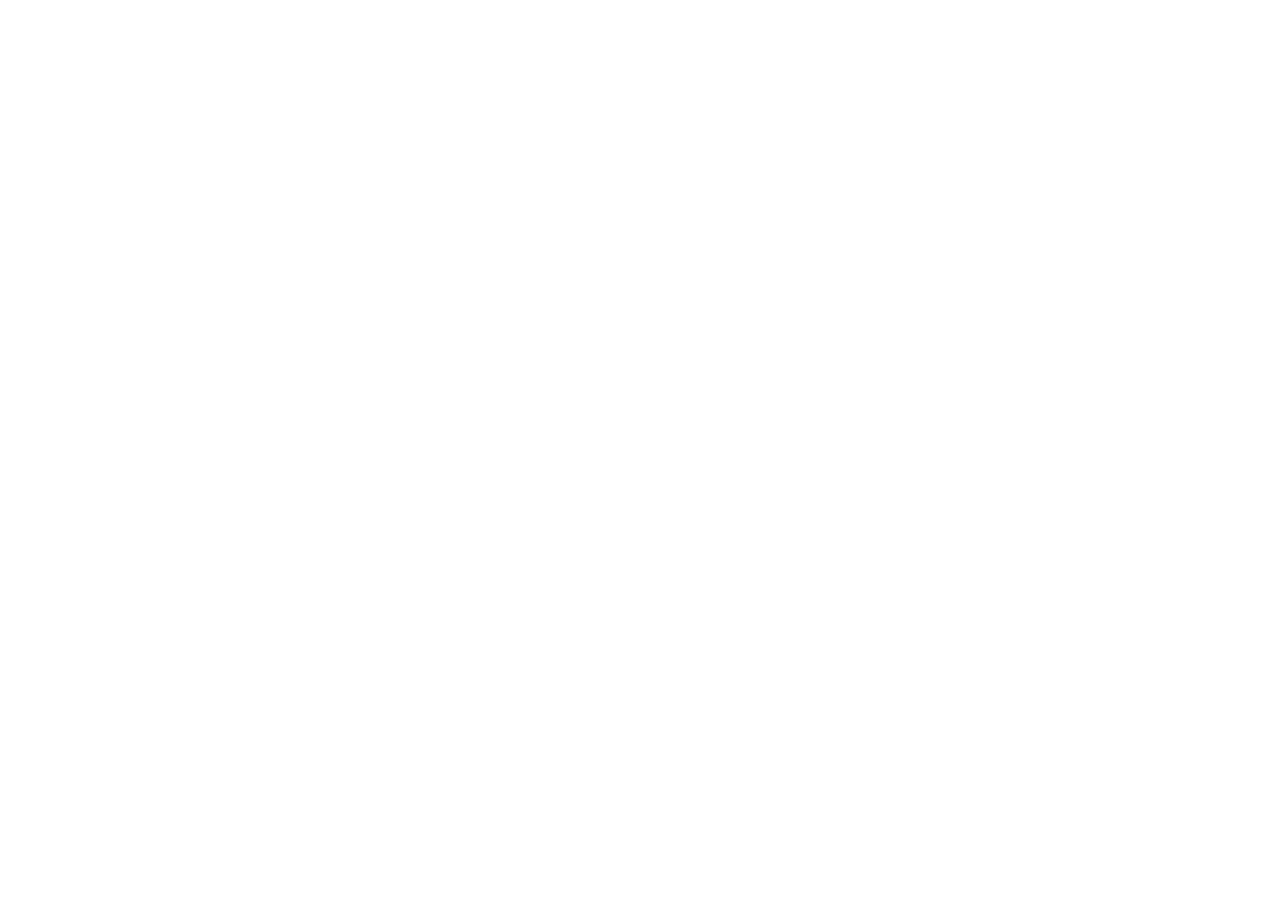
==== pages/case-01.html @ 5da4167d "Done Case 01 but not completed." ====
<!DOCTYPE html>
<html lang="en">
  <head>
    <meta charset="UTF-8" />
    <meta name="viewport" content="width=device-width, initial-scale=1.0" />
    <title>Case 03</title>
    <link rel="stylesheet" href="/css/case-03.css" />
  </head>
  <body>
    <div class="container">
      <div class="center-sq">
        <div class="center-circle"></div>
      </div>
      <div class="box box-1">
        <div class="small tl"></div>
        <div class="small tr"></div>
        <div class="center">
          <div class="sq"></div>
        </div>
      </div>

      <div class="box box-2">
        <div class="small tl"></div>
        <div class="small tr"></div>
        <div class="center">
          <div class="sq"></div>
        </div>
      </div>

      <div class="box box-3">
        <div class="small bl"></div>
        <div class="small br"></div>
        <div class="center">
          <div class="sq"></div>
        </div>
      </div>

      <div class="box box-4">
        <div class="small bl"></div>
        <div class="small br"></div>
        <div class="center">
          <div class="sq"></div>
        </div>
      </div>
    </div>
  </body>
</html>
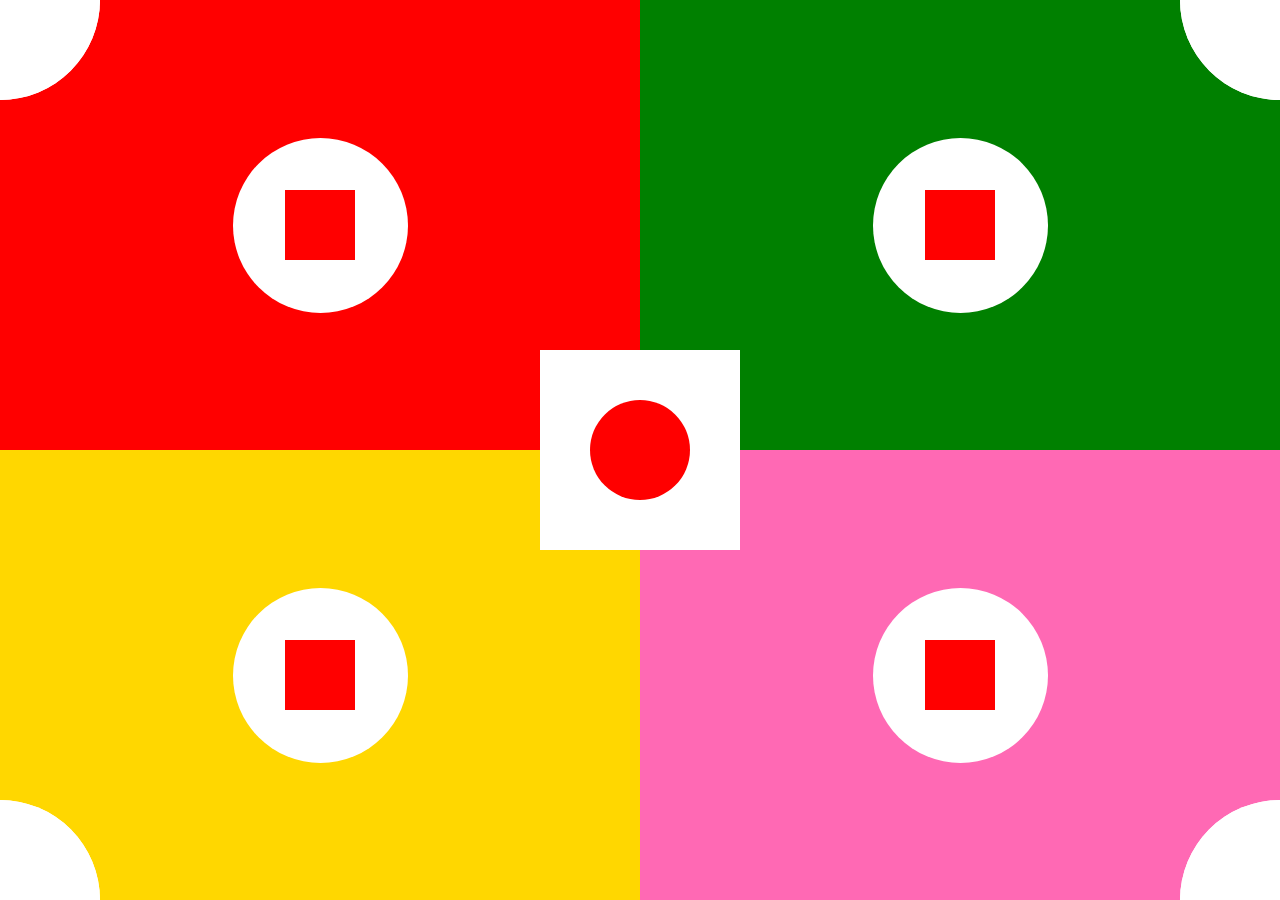
==== commit 0910ce04: "Done case 2 but not complete" ====
--- a/pages/case-01.html
+++ b/pages/case-01.html
@@ -3,8 +3,8 @@
   <head>
     <meta charset="UTF-8" />
     <meta name="viewport" content="width=device-width, initial-scale=1.0" />
-    <title>Case 03</title>
-    <link rel="stylesheet" href="/css/case-03.css" />
+    <title>Case 01</title>
+    <link rel="stylesheet" href="/css/case-01.css" />
   </head>
   <body>
     <div class="container">
--- a/css/case-01.css
+++ b/css/case-01.css
@@ -0,0 +1,109 @@
+body {
+  margin: 0;
+  padding: 0;
+  /* box-sizing: border-box; */
+  /* border: 1px solid black; */
+}
+
+.container {
+  display: grid;
+  grid-template-columns: 1fr 1fr;
+  grid-template-rows: 1fr 1fr;
+  height: 100vh;
+}
+
+.box {
+  display: flex;
+  align-items: center;
+  justify-content: center;
+}
+
+.box-1 {
+  background-color: red;
+}
+
+.box-2 {
+  background-color: green;
+}
+
+.box-3 {
+  background-color: gold;
+}
+
+.box-4 {
+  background-color: hotpink;
+}
+
+.small {
+  width: 100px;
+  height: 100px;
+  position: absolute;
+  background-color: white;
+}
+
+.tl {
+  top: 0;
+  left: 0;
+  border-bottom-right-radius: 100%;
+}
+
+.tr {
+  top: 0;
+  right: 0;
+  border-bottom-left-radius: 100%;
+}
+
+.bl {
+  bottom: 0;
+  left: 0;
+  border-top-right-radius: 100%;
+}
+
+.br {
+  bottom: 0;
+  right: 0;
+  border-top-left-radius: 100%;
+}
+
+.center {
+  width: 175px;
+  height: 175px;
+  position: absolute;
+  background-color: white;
+  border-radius: 50%;
+  /* top: 0;
+  right: 0;
+  border-bottom-left-radius: 100%; */
+}
+
+.sq {
+  width: 70px;
+  height: 70px;
+  background-color: red;
+  position: absolute;
+  top: 50%;
+  left: 50%;
+  transform: translate(-50%, -50%);
+}
+
+.center-sq {
+  width: 200px;
+  height: 200px;
+  background-color: white;
+  position: absolute;
+  top: 50%;
+  left: 50%;
+  transform: translate(-50%, -50%);
+}
+
+.center-circle {
+  width: 100px;
+  height: 100px;
+  background-color: red;
+  /* border: 1px solid black; */
+  border-radius: 50%;
+  position: absolute;
+  top: 50%;
+  left: 50%;
+  transform: translate(-50%, -50%);
+}
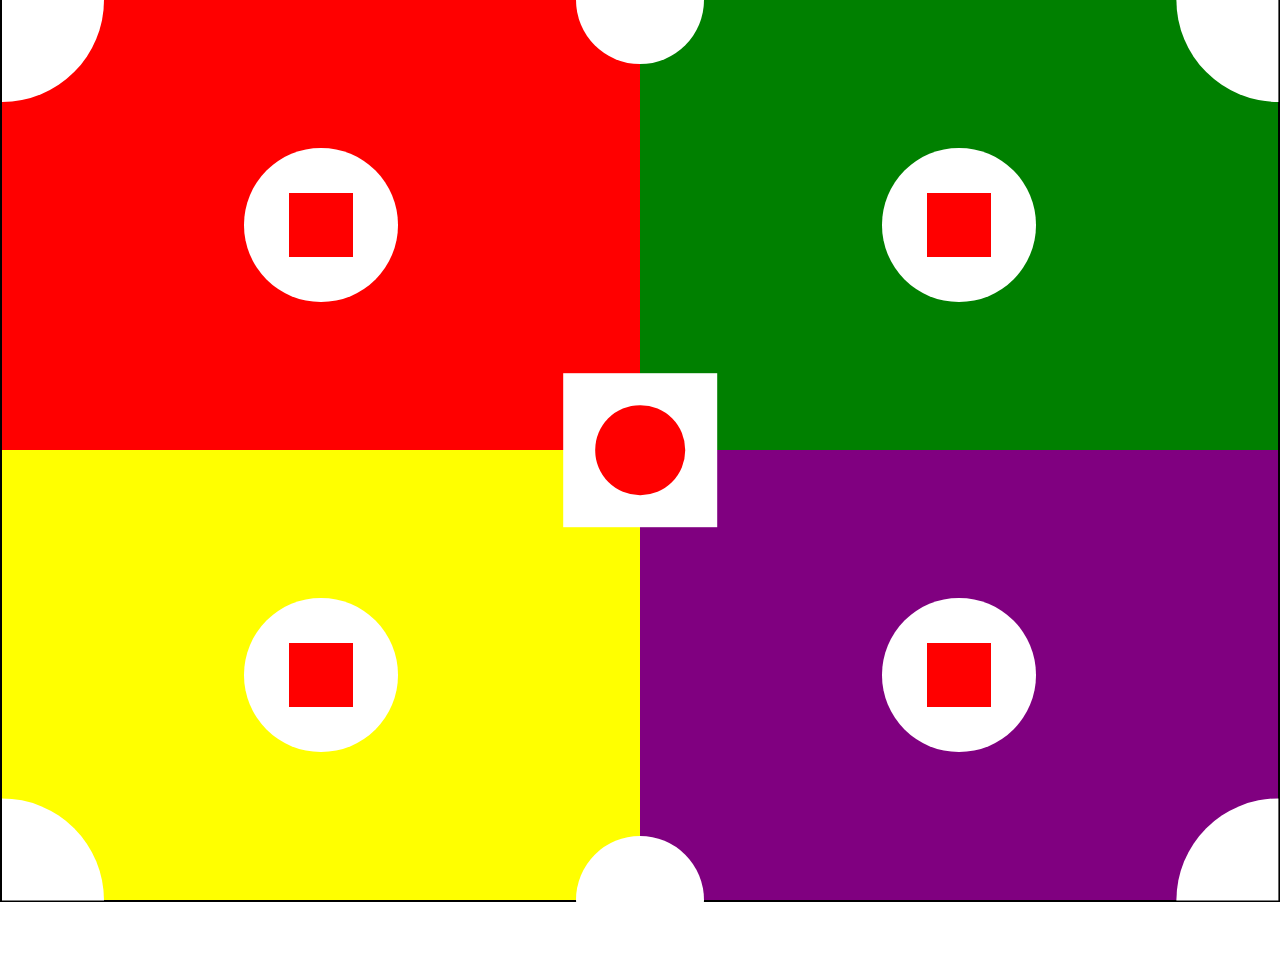
==== commit 94ebdbd5: "complete case 01" ====
--- a/pages/case-01.html
+++ b/pages/case-01.html
@@ -4,44 +4,45 @@
     <meta charset="UTF-8" />
     <meta name="viewport" content="width=device-width, initial-scale=1.0" />
     <title>Case 01</title>
+    <link rel="icon" href="/assets/images/assignment.png" />
     <link rel="stylesheet" href="/css/case-01.css" />
   </head>
   <body>
     <div class="container">
-      <div class="center-sq">
+      <div class="box top-left">
+        <div class="circle">
+          <div class="square"></div>
+        </div>
+        <div class="corner"></div>
+      </div>
+
+      <div class="box top-right">
+        <div class="circle">
+          <div class="square"></div>
+        </div>
+        <div class="corner"></div>
+      </div>
+
+      <div class="box bottom-left">
+        <div class="circle">
+          <div class="square"></div>
+        </div>
+        <div class="corner"></div>
+      </div>
+
+      <div class="box bottom-right">
+        <div class="circle">
+          <div class="square"></div>
+        </div>
+        <div class="corner"></div>
+      </div>
+
+      <div class="center-box">
         <div class="center-circle"></div>
       </div>
-      <div class="box box-1">
-        <div class="small tl"></div>
-        <div class="small tr"></div>
-        <div class="center">
-          <div class="sq"></div>
-        </div>
-      </div>
 
-      <div class="box box-2">
-        <div class="small tl"></div>
-        <div class="small tr"></div>
-        <div class="center">
-          <div class="sq"></div>
-        </div>
-      </div>
-
-      <div class="box box-3">
-        <div class="small bl"></div>
-        <div class="small br"></div>
-        <div class="center">
-          <div class="sq"></div>
-        </div>
-      </div>
-
-      <div class="box box-4">
-        <div class="small bl"></div>
-        <div class="small br"></div>
-        <div class="center">
-          <div class="sq"></div>
-        </div>
-      </div>
+      <div class="middle-half-circle top-middle-circle"></div>
+      <div class="middle-half-circle bottom-middle-circle"></div>
     </div>
   </body>
 </html>
--- a/css/case-01.css
+++ b/css/case-01.css
@@ -1,109 +1,133 @@
 body {
   margin: 0;
   padding: 0;
-  /* box-sizing: border-box; */
-  /* border: 1px solid black; */
+  box-sizing: border-box;
+  display: flex;
+  justify-content: center;
+  align-items: center;
+  width: 100vw;
+  height: 100vh;
+  background: white;
+  overflow: hidden;
 }
 
 .container {
-  display: grid;
-  grid-template-columns: 1fr 1fr;
-  grid-template-rows: 1fr 1fr;
+  width: 100vw;
   height: 100vh;
+  position: relative;
+  display: flex;
+  border: 2px solid black;
 }
 
 .box {
+  width: 50%;
+  height: 50%;
+  position: absolute;
   display: flex;
+  justify-content: center;
   align-items: center;
-  justify-content: center;
 }
 
-.box-1 {
-  background-color: red;
+.top-left {
+  background: red;
+  top: 0;
+  left: 0;
+}
+.top-right {
+  background: green;
+  top: 0;
+  right: 0;
+}
+.bottom-left {
+  background: yellow;
+  bottom: 0;
+  left: 0;
+}
+.bottom-right {
+  background: purple;
+  bottom: 0;
+  right: 0;
 }
 
-.box-2 {
-  background-color: green;
+.circle {
+  width: 12vw;
+  height: 12vw;
+  background: white;
+  border-radius: 50%;
+  position: absolute;
+  display: flex;
+  justify-content: center;
+  align-items: center;
 }
 
-.box-3 {
-  background-color: gold;
+.square {
+  width: 5vw;
+  height: 5vw;
+  background: red;
 }
 
-.box-4 {
-  background-color: hotpink;
-}
-
-.small {
-  width: 100px;
-  height: 100px;
+.center-box {
   position: absolute;
-  background-color: white;
-}
-
-.tl {
-  top: 0;
-  left: 0;
-  border-bottom-right-radius: 100%;
-}
-
-.tr {
-  top: 0;
-  right: 0;
-  border-bottom-left-radius: 100%;
-}
-
-.bl {
-  bottom: 0;
-  left: 0;
-  border-top-right-radius: 100%;
-}
-
-.br {
-  bottom: 0;
-  right: 0;
-  border-top-left-radius: 100%;
-}
-
-.center {
-  width: 175px;
-  height: 175px;
-  position: absolute;
-  background-color: white;
-  border-radius: 50%;
-  /* top: 0;
-  right: 0;
-  border-bottom-left-radius: 100%; */
-}
-
-.sq {
-  width: 70px;
-  height: 70px;
-  background-color: red;
-  position: absolute;
+  width: 12vw;
+  height: 12vw;
+  background: white;
   top: 50%;
   left: 50%;
   transform: translate(-50%, -50%);
-}
-
-.center-sq {
-  width: 200px;
-  height: 200px;
-  background-color: white;
-  position: absolute;
-  top: 50%;
-  left: 50%;
-  transform: translate(-50%, -50%);
+  display: flex;
+  justify-content: center;
+  align-items: center;
 }
 
 .center-circle {
-  width: 100px;
-  height: 100px;
-  background-color: red;
-  /* border: 1px solid black; */
+  width: 7vw;
+  height: 7vw;
+  background: red;
   border-radius: 50%;
+}
+
+.corner {
   position: absolute;
-  top: 50%;
+  width: 8vw;
+  height: 8vw;
+  background: white;
+  border-radius: 0 0 100% 0;
+}
+
+.top-left .corner {
+  top: 0;
+  left: 0;
+  transform: rotate(0deg);
+}
+.top-right .corner {
+  top: 0;
+  right: 0;
+  transform: rotate(90deg);
+}
+.bottom-left .corner {
+  bottom: 0;
+  left: 0;
+  transform: rotate(270deg);
+}
+.bottom-right .corner {
+  bottom: 0;
+  right: 0;
+  transform: rotate(180deg);
+}
+
+.middle-half-circle {
+  position: absolute;
+  width: 10vw;
+  height: 10vw;
+  background-color: white;
+  border-radius: 50%;
   left: 50%;
-  transform: translate(-50%, -50%);
+  transform: translateX(-50%);
 }
+
+.top-middle-circle {
+  top: -5vw;
+}
+.bottom-middle-circle {
+  bottom: -5vw;
+}
